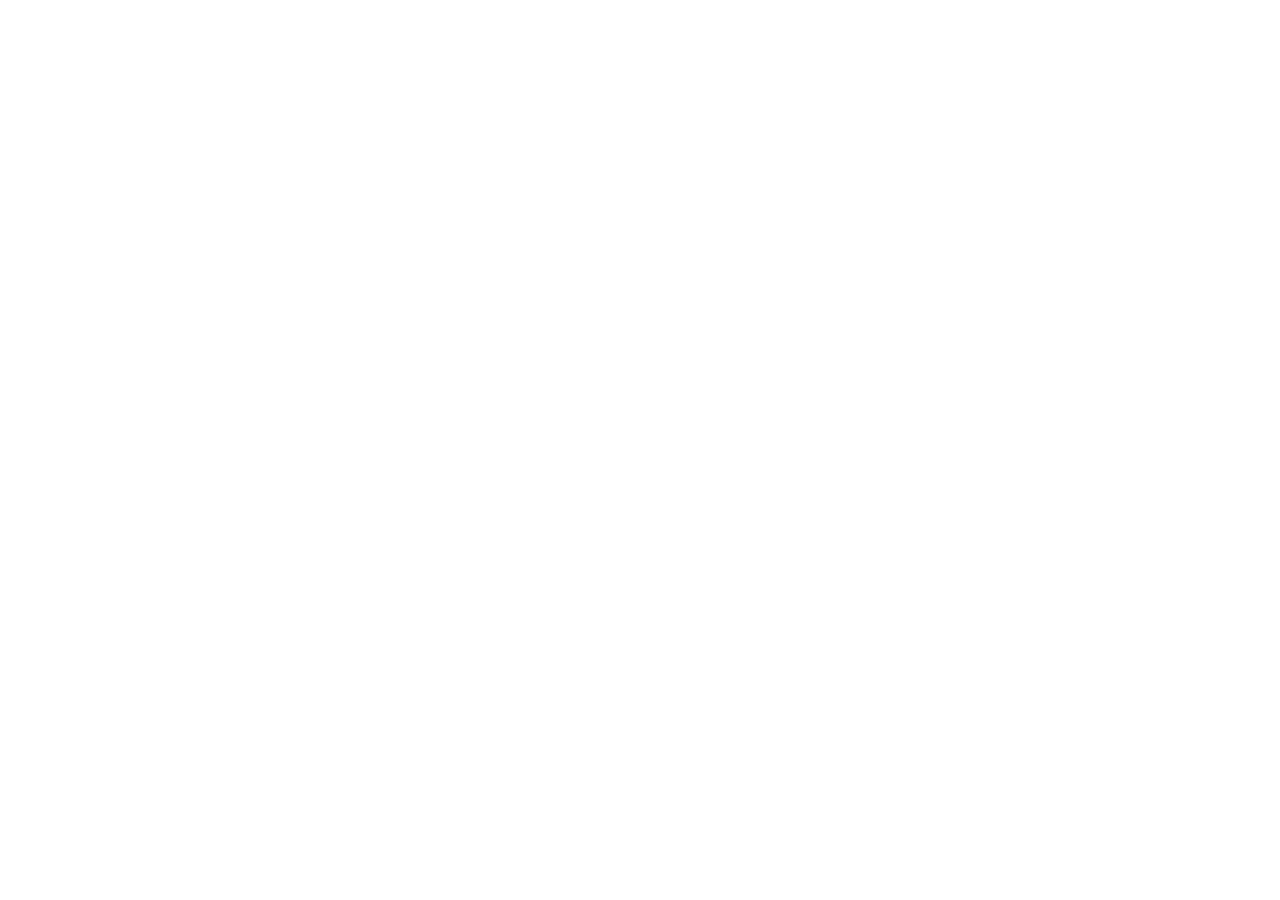
==== recipes/bacon-sandwich.html @ f83eae89 "Add several recipes with boilerplate code Added several recipes. I previously had some of them liste" ====
<!DOCTYPE html>
<html lang="en">

    <head>
        <meta charset="UTF-8">
        <meta name="viewport" content="width=device-width, initial-scale=1.0">
        <title>Recipe: Bacon Sandwich</title>
    </head>

    <body>

    </body>

</html>
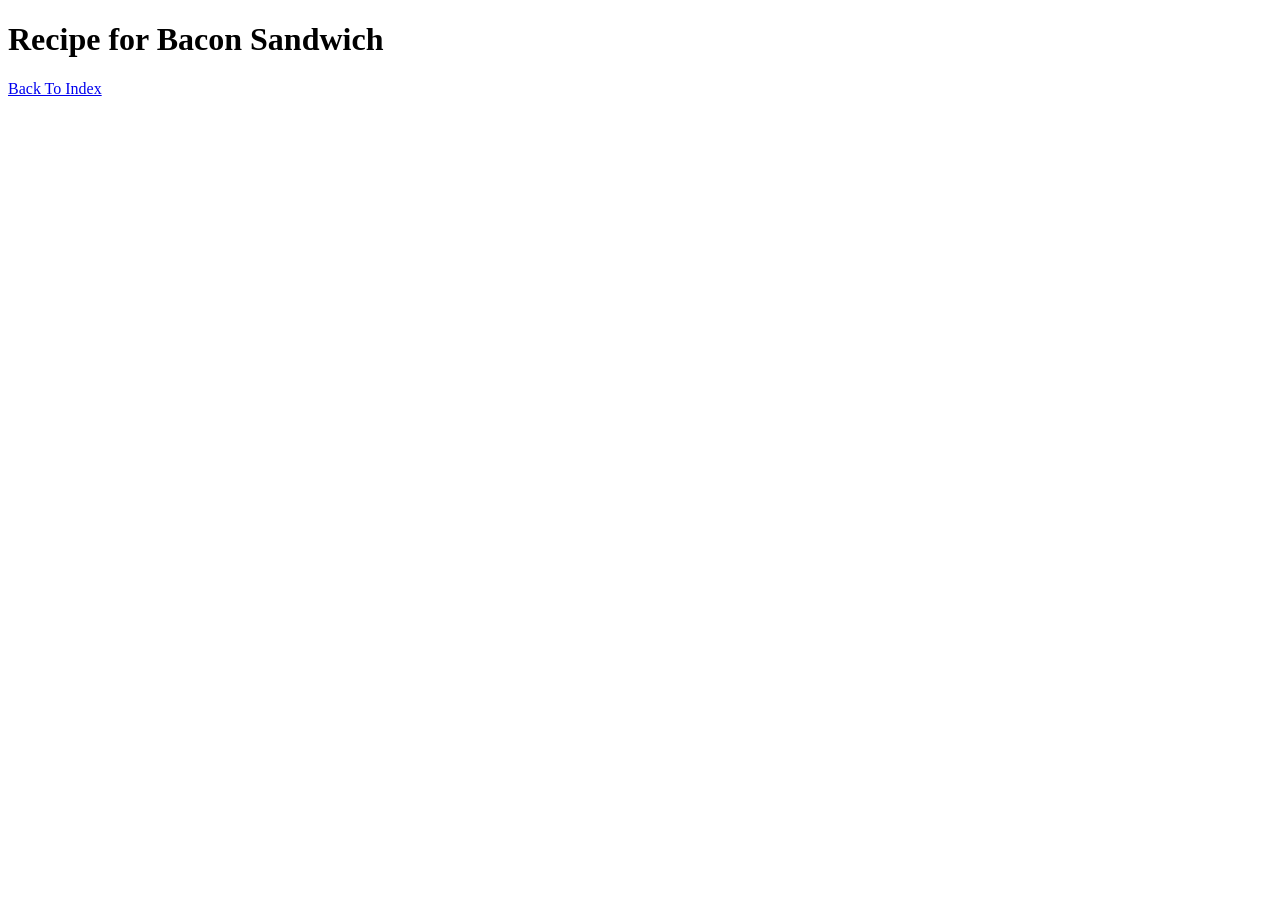
==== commit 4c4e824f: "Add heading and link back to index to WIP recipes" ====
--- a/recipes/bacon-sandwich.html
+++ b/recipes/bacon-sandwich.html
@@ -8,7 +8,8 @@
     </head>
 
     <body>
-
+        <h1>Recipe for Bacon Sandwich</h1>
+        <p><a href="../index.html">Back To Index</a></p>
     </body>
 
 </html>
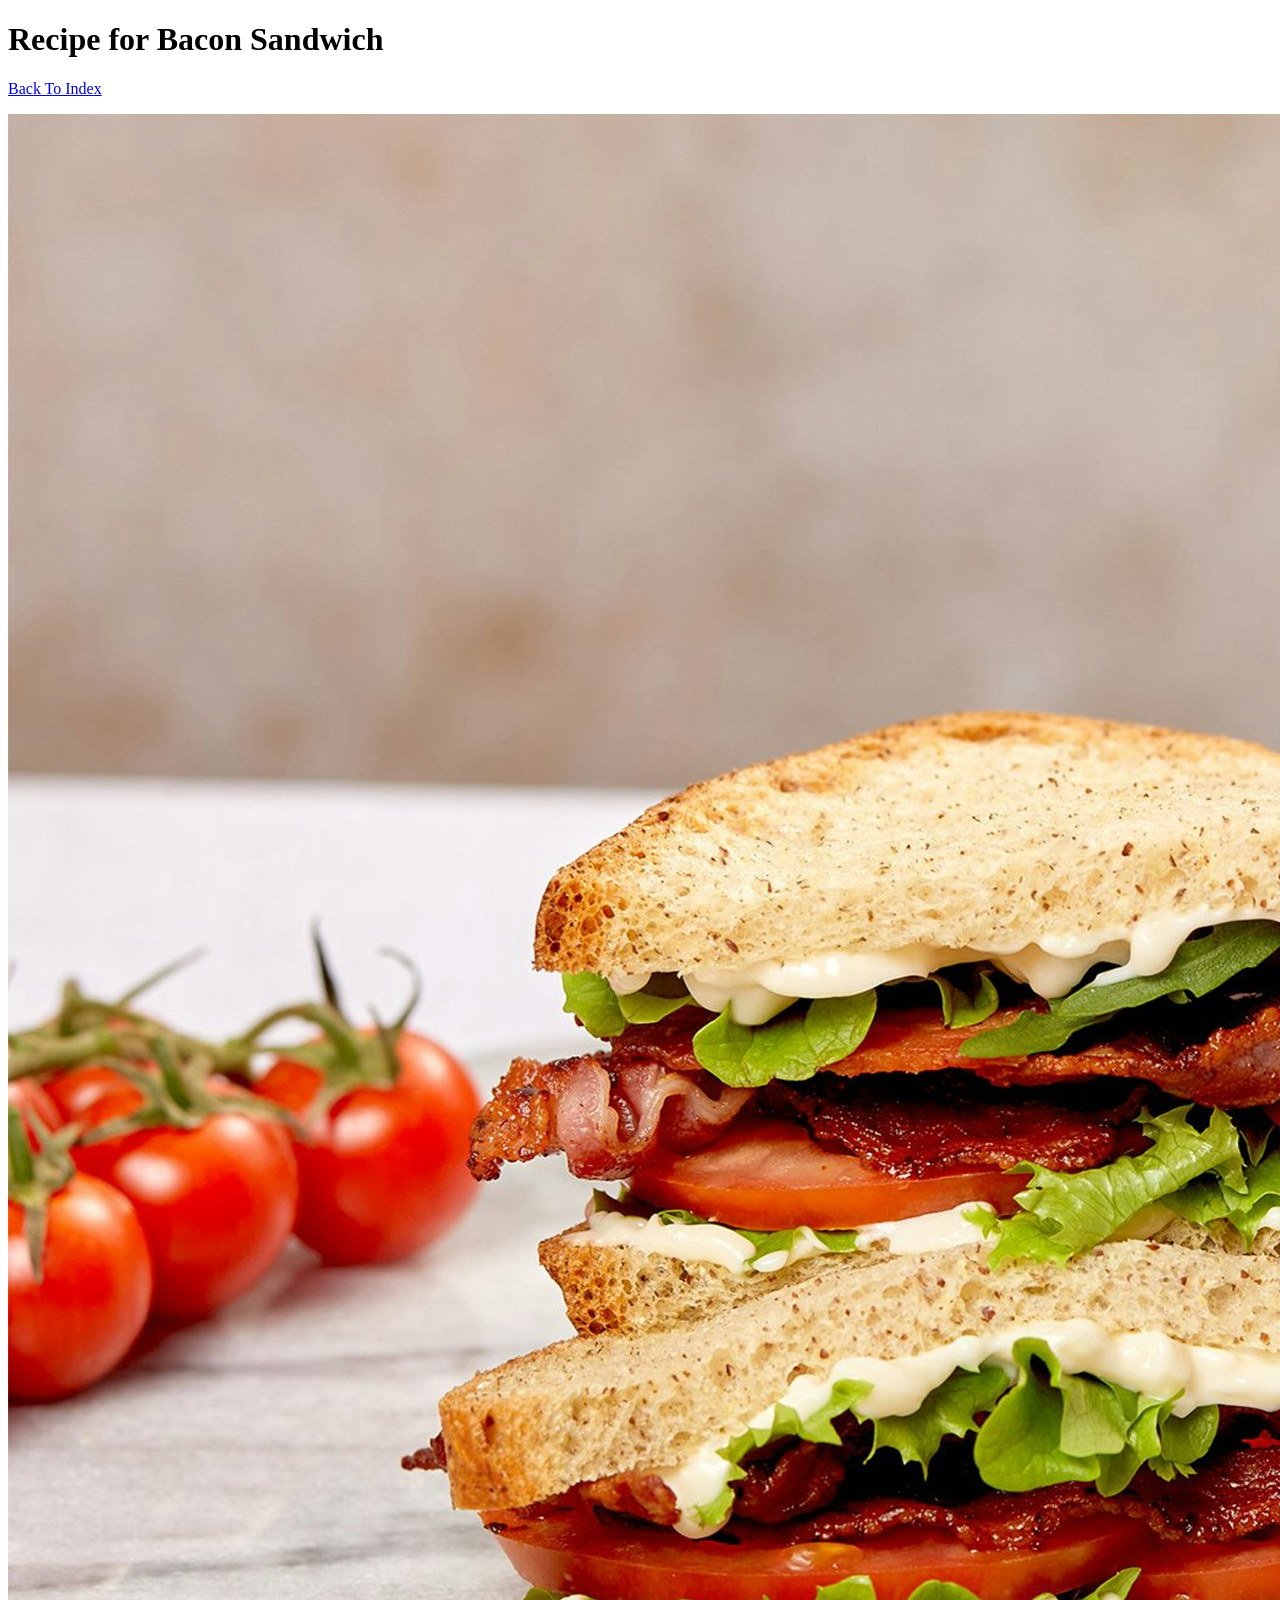
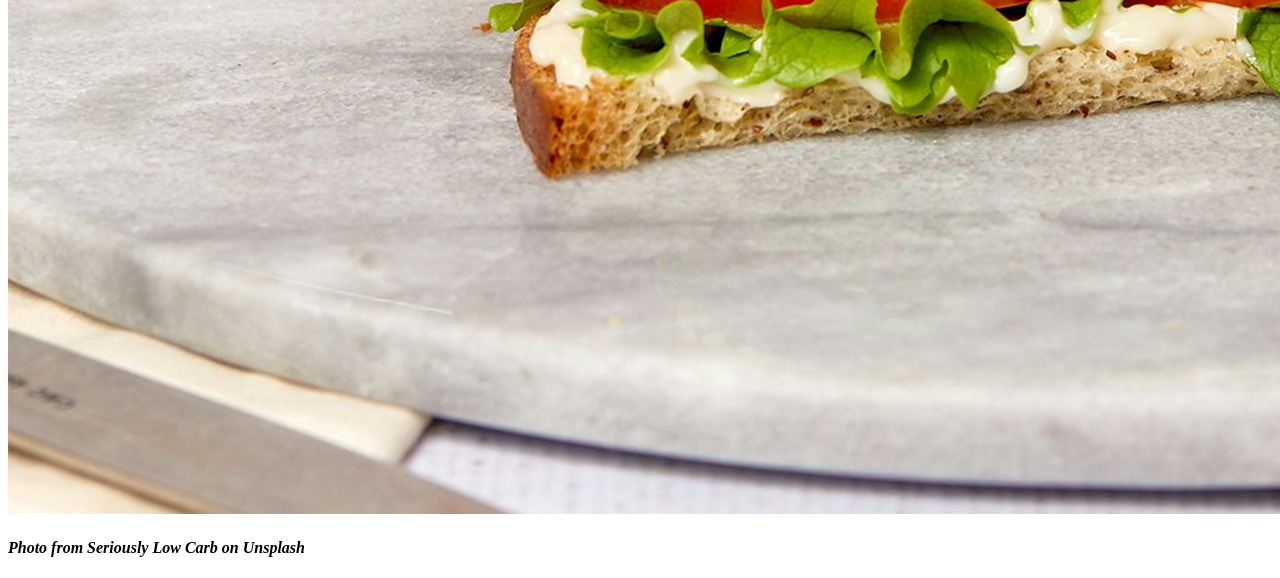
==== commit 1d696e36: "Add various links and photos Added links to each WIP recipe to index.html, as well as adding photos " ====
--- a/recipes/bacon-sandwich.html
+++ b/recipes/bacon-sandwich.html
@@ -10,6 +10,9 @@
     <body>
         <h1>Recipe for Bacon Sandwich</h1>
         <p><a href="../index.html">Back To Index</a></p>
+
+        <img src="../images/bacon-sandwich.jpg" alt="A sandwich made with bacon, lettuce, tomatoes, and mayonnaise, sitting on a gray marble plate." height="2000" width="2500">
+        <h4><em>Photo from Seriously Low Carb on Unsplash</em></h4>
     </body>
 
 </html>
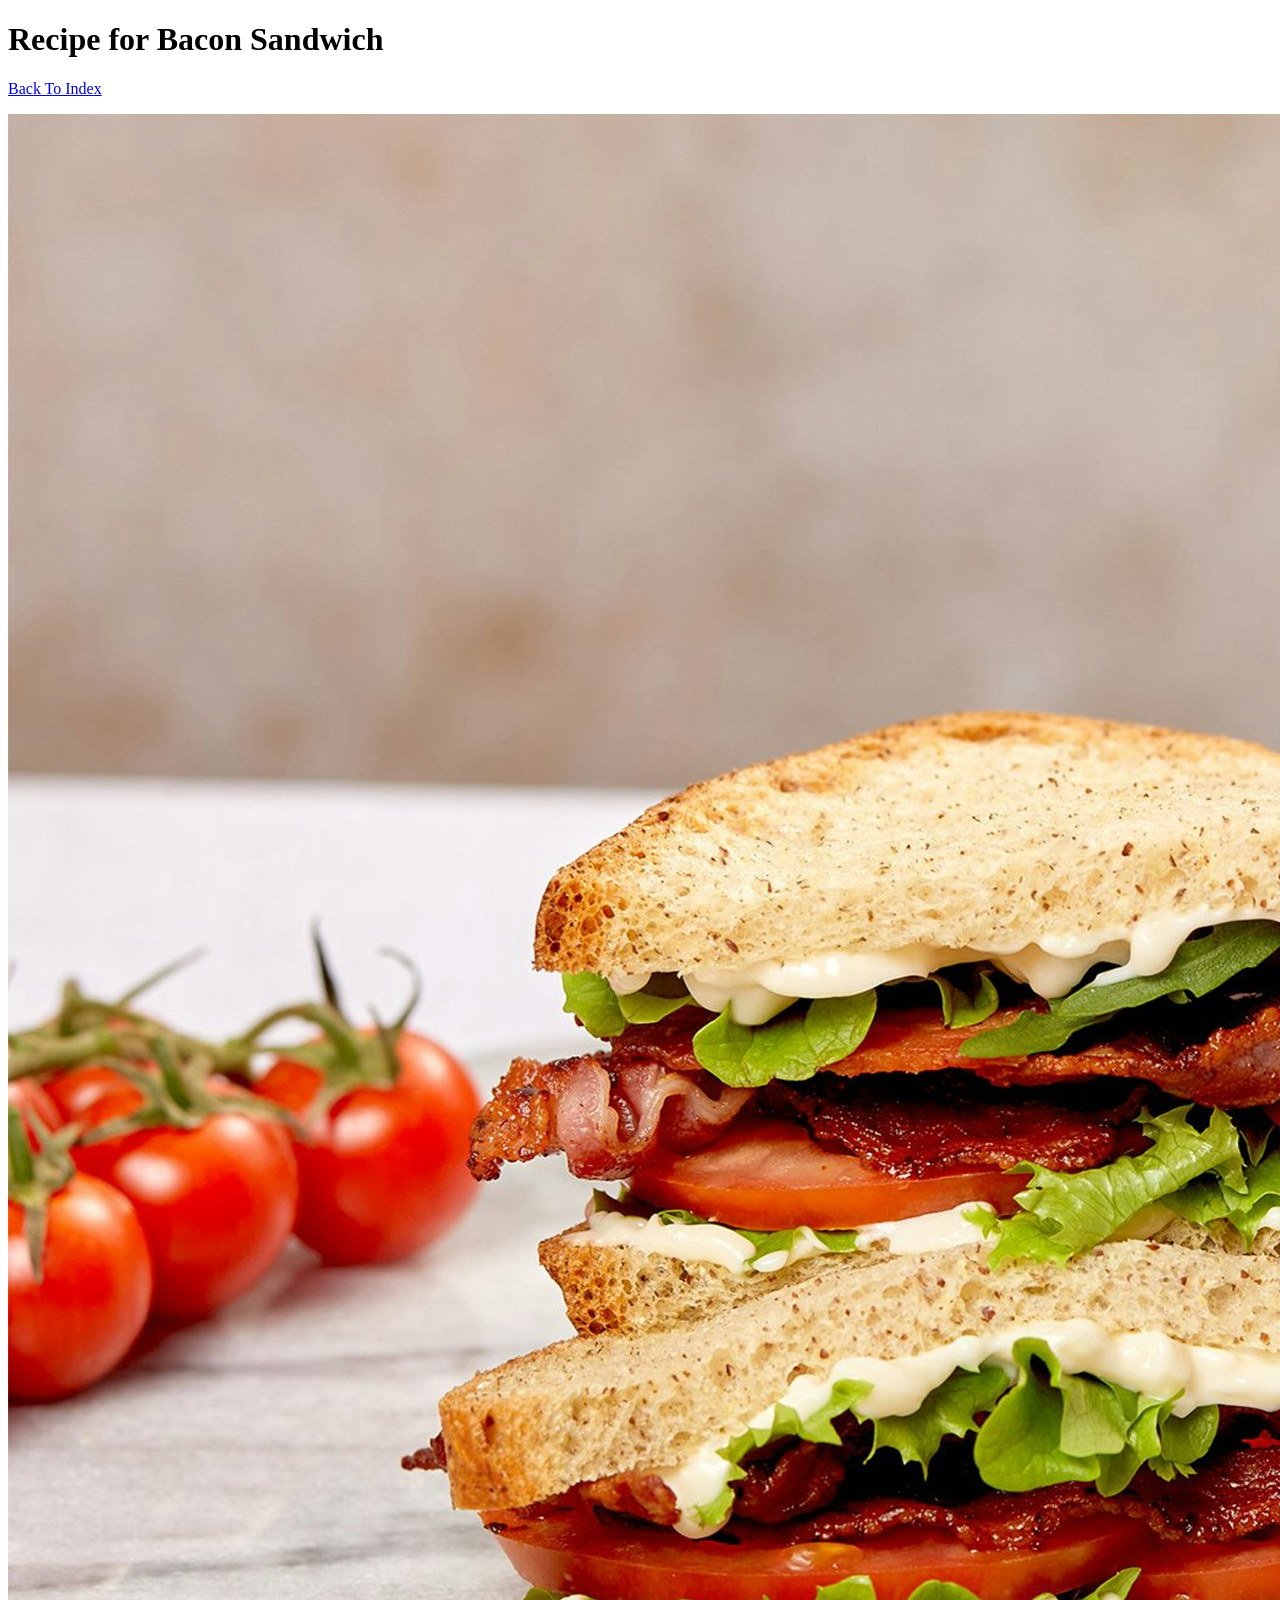
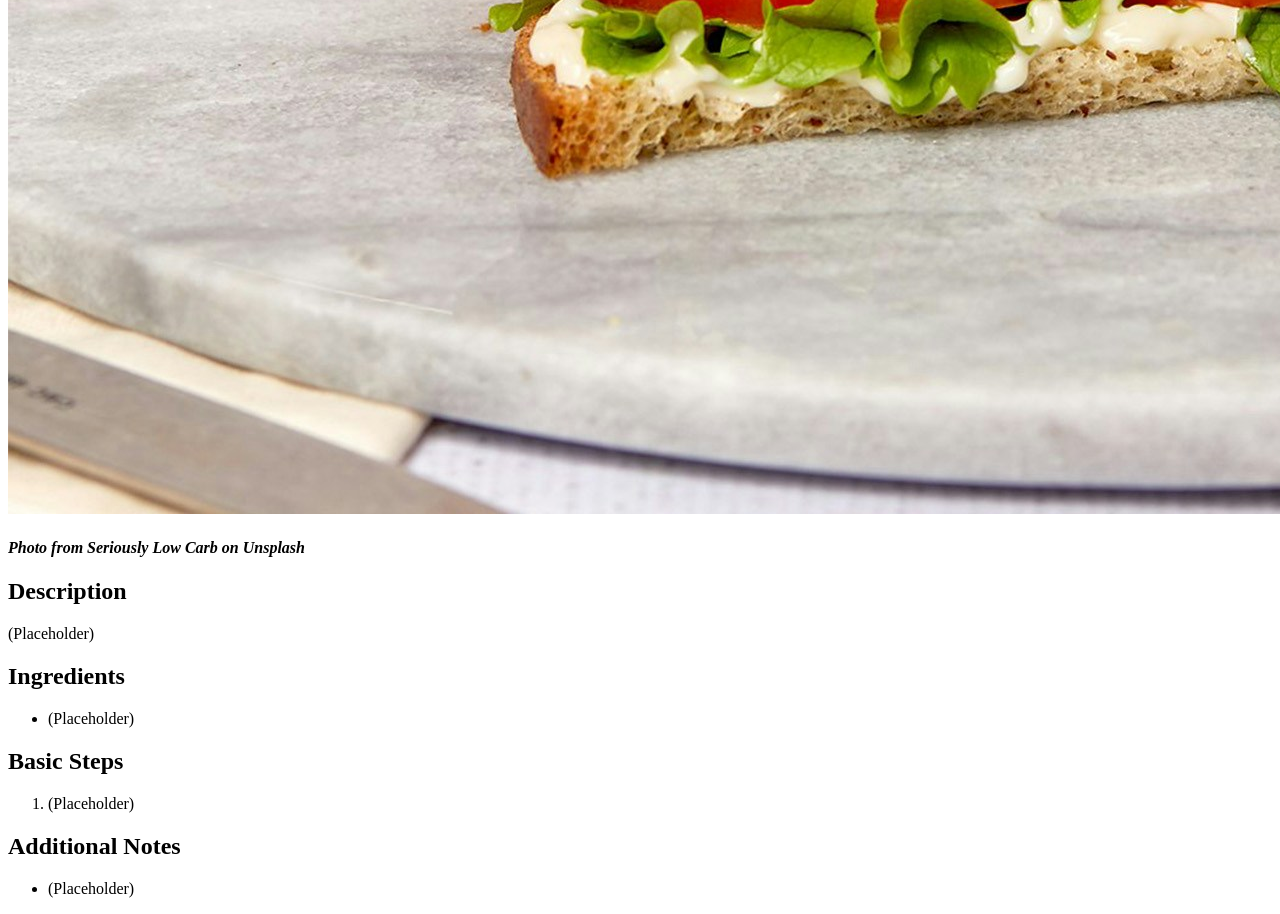
==== commit 464ac28c: "Add template outline for all WIP recipes" ====
--- a/recipes/bacon-sandwich.html
+++ b/recipes/bacon-sandwich.html
@@ -13,6 +13,24 @@
 
         <img src="../images/bacon-sandwich.jpg" alt="A sandwich made with bacon, lettuce, tomatoes, and mayonnaise, sitting on a gray marble plate." height="2000" width="2500">
         <h4><em>Photo from Seriously Low Carb on Unsplash</em></h4>
+
+        <h2>Description</h2>
+        <p>(Placeholder)</p>
+
+        <h2>Ingredients</h2>
+        <ul>
+            <li>(Placeholder)</li>
+        </ul>
+
+        <h2>Basic Steps</h2>
+        <ol>
+            <li>(Placeholder)</li>
+        </ol>
+
+        <h2>Additional Notes</h2>
+        <ul>
+            <li>(Placeholder)</li>
+        </ul>
     </body>
 
 </html>
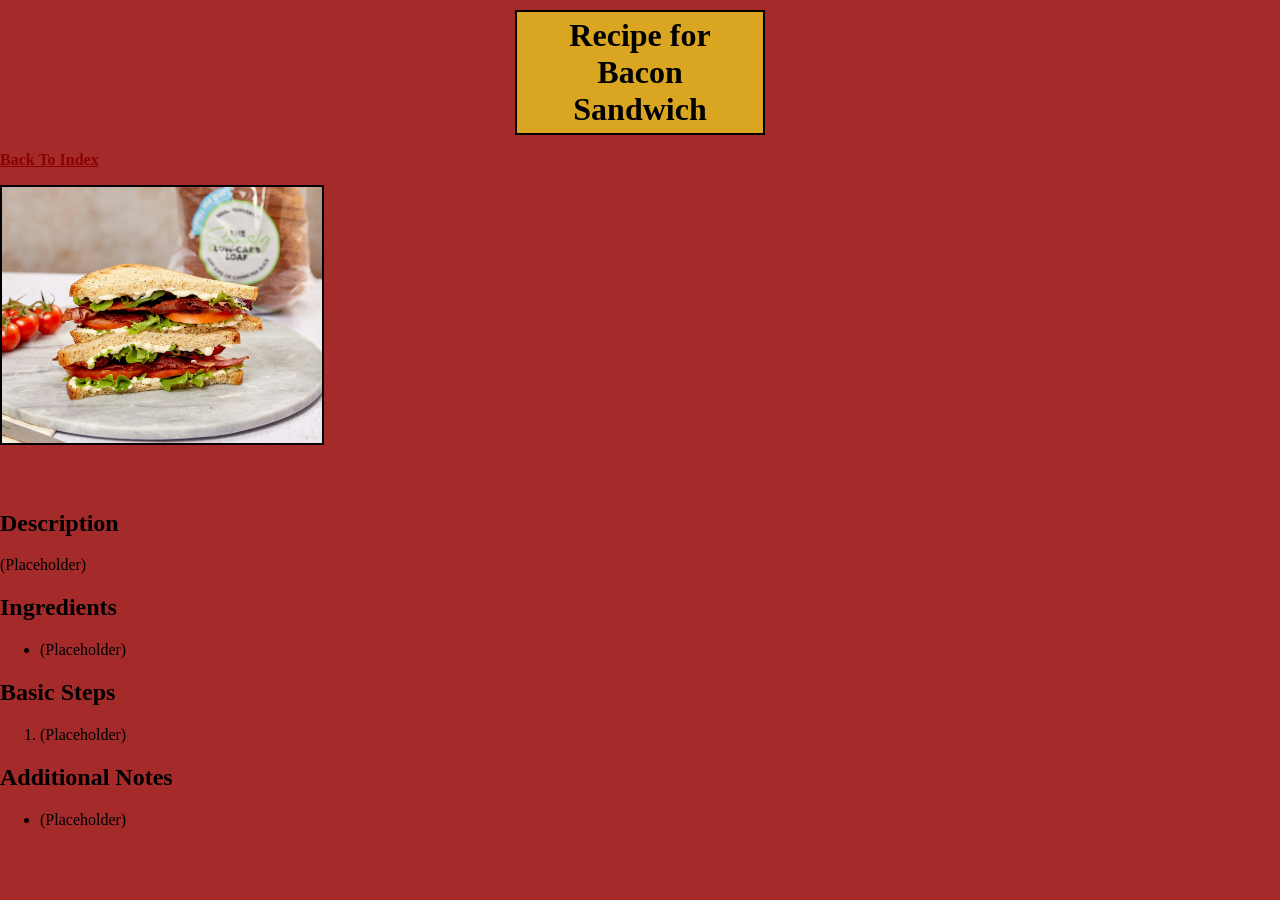
==== commit 7824f7e1: "Add initial CSS styling" ====
--- a/recipes/bacon-sandwich.html
+++ b/recipes/bacon-sandwich.html
@@ -4,6 +4,7 @@
     <head>
         <meta charset="UTF-8">
         <meta name="viewport" content="width=device-width, initial-scale=1.0">
+        <link rel="stylesheet" href="../style.css">
         <title>Recipe: Bacon Sandwich</title>
     </head>
 
--- a/style.css
+++ b/style.css
@@ -0,0 +1,65 @@
+body {
+    background-color: brown;
+    margin: auto;
+    font-family: Georgia, 'Times New Roman', serif;
+}
+
+img {
+    width: 25%;
+    height: auto;
+    display: inline-block;
+    border: 2px solid black;
+}
+
+h1 {
+    font-family: 'Brush Script', Georgia, 'Times New Roman', serif;
+    box-sizing: border-box;
+    width: 250px;
+    margin: auto;
+    margin-top: 10px;
+    text-align: center;
+    padding-top: 5px;
+    padding-bottom: 5px;
+    padding-left: 10px;
+    padding-right: 10px;
+    margin-bottom: 10px;
+    border: 2px black solid;
+    background-color: goldenrod;
+}
+
+h4 {
+    color: brown;
+}
+
+.homepage {
+    text-align: center;
+}
+
+.text {
+    box-sizing: border-box;
+    background-color: blanchedalmond;
+    border: 2px black solid;
+    width: 60%;
+    margin-bottom: 10px;
+    margin: auto;
+    padding: 10px;
+}
+
+strong {
+    color: brown;
+}
+
+a {
+    color: darkred;
+    font-weight: bold;
+}
+
+.nav {
+    box-sizing: border-box;
+    background-color: burlywood;
+    border: 2px black solid;
+    width: 60%;
+    text-align: center;
+    margin: auto;
+    padding-bottom: 10px;
+}
